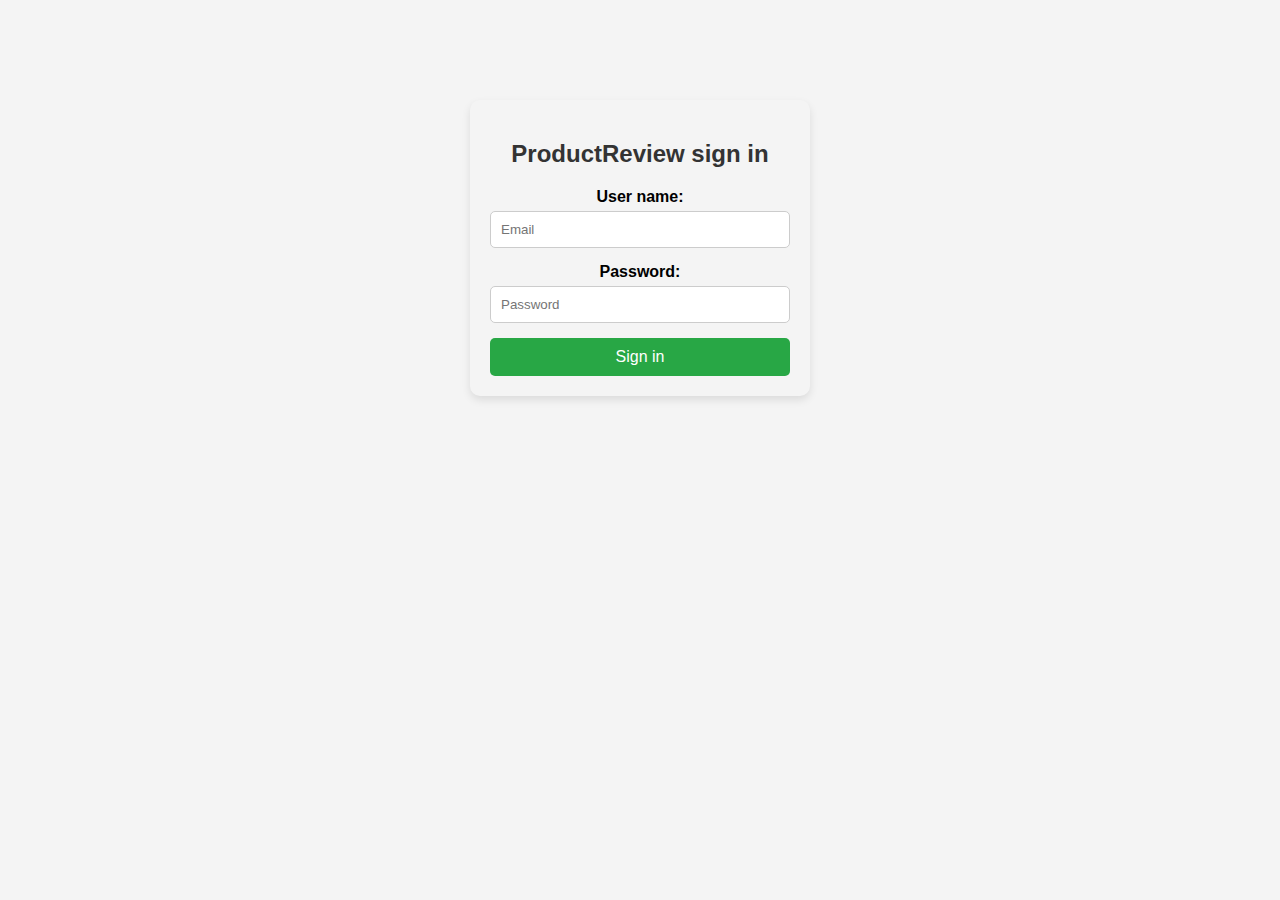
==== index.html @ f43c27fb "Init commit" ====
<!DOCTYPE html>
<html lang="en">
<head>
    <meta charset="UTF-8">
    <title>ProductReview login</title>
    <link rel="stylesheet" href="./CSS/index.css">
</head>
<body>

    <div class="login-container">
        <h2>ProductReview sign in</h2>

        <label for="username">User name:</label>
        <input type="text" id="username" name="username" placeholder="Email">

        <label for="password">Password:</label>
        <input type="password" id="password" name="password" placeholder="Password">

        <button id="login-button">Sign in</button>
    </div>

    <script src="./JS/index.js"></script>
</body>
</html>
---- CSS/index.css ----
body {
    font-family: Arial, sans-serif;
    background-color: #f4f4f4;
    margin: 0;
    padding: 0;
}

.login-container {
    width: 300px;
    margin: 100px auto;
    padding: 20px;
    background-color: #f4f4f4;
    border-radius: 10px;
    box-shadow: 0 4px 8px rgba(0, 0, 0, 0.1);
    text-align: center;
}

.login-container h2 {
    margin-bottom: 20px;
    color: #333;
}

.login-container label {
    display: block;
    margin-bottom: 5px;
    font-weight: bold;
}

.login-container input {
    width: 100%;
    padding: 10px;
    margin-bottom: 15px;
    border: 1px solid #ccc;
    border-radius: 5px;
    box-sizing: border-box;
}

/* Reuse "Pirkti bilietą" button style */
#login-button {
    width: 100%;
    padding: 10px;
    background-color: #28a745;
    color: white;
    border: none;
    border-radius: 5px;
    cursor: pointer;
    font-size: 1em;
    transition: background-color 0.3s ease;
}

#login-button:hover {
    background-color: #1a5327;
}
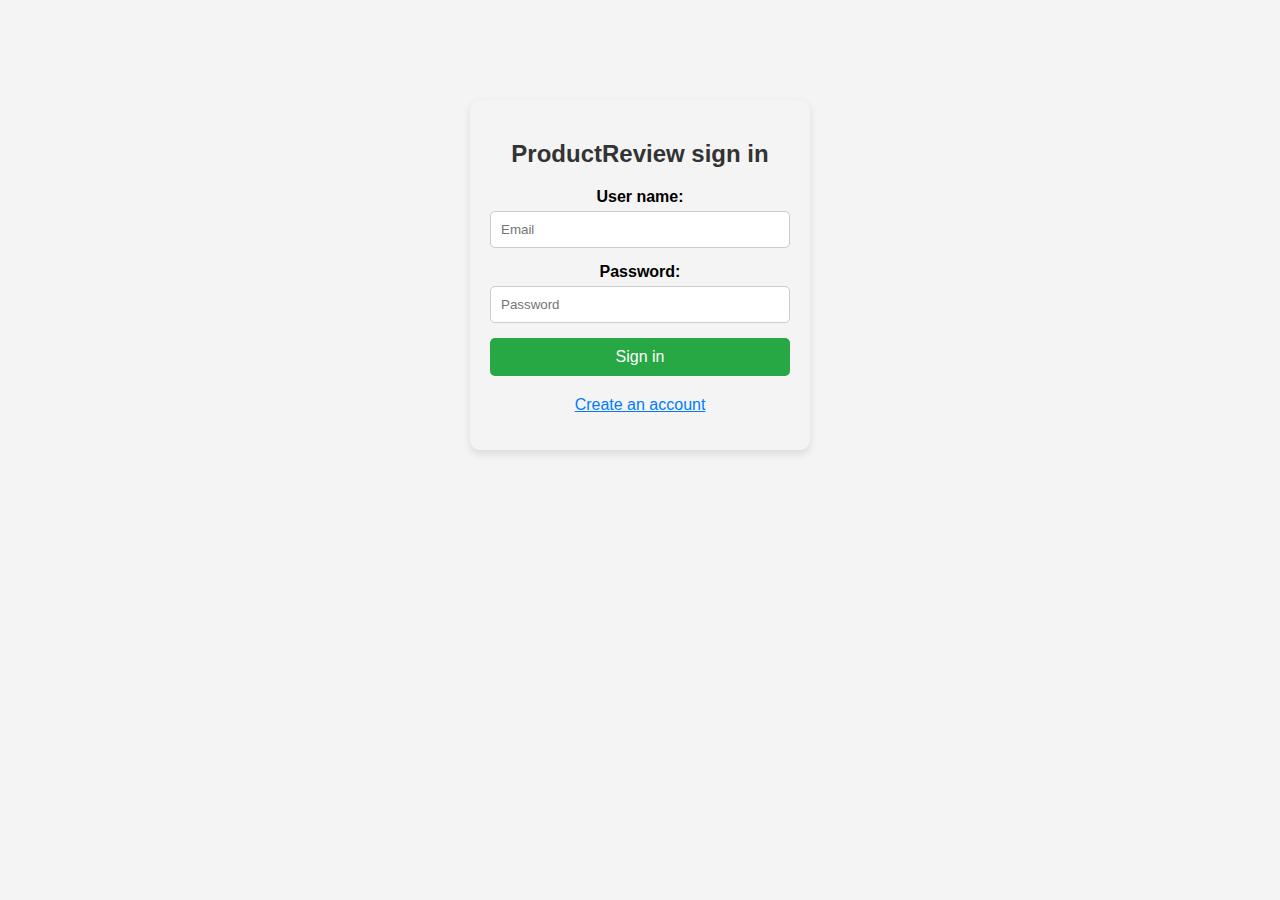
==== commit 29c55b79: "Added my-reviews" ====
--- a/index.html
+++ b/index.html
@@ -17,6 +17,28 @@
         <input type="password" id="password" name="password" placeholder="Password">
 
         <button id="login-button">Sign in</button>
+        <p class="create-account" id="create-account-link">Create an account</p>
+    </div>
+
+    <div class="register-container" id="register-container" style="display: none;">
+        <h2>Create an Account</h2>
+
+        <label for="fullname">Full Name:</label>
+        <input type="text" id="fullname" name="fullname" placeholder="Full Name" required>
+
+        <label for="register-email">Email:</label>
+        <input type="email" id="register-email" name="register-email" placeholder="Email" required>
+
+        <label for="register-password">Password:</label>
+        <input type="password" id="register-password" name="register-password" placeholder="Password" required>
+        
+        <label for="accept-news">
+            <input type="checkbox" id="accept-news" name="accept-news"> I accept to receive newsletters
+        </label>
+
+        <button id="create-button">Create Account</button>
+        
+        <button id="cancel-button">Cancel</button>
     </div>
 
     <script src="./JS/index.js"></script>
--- a/CSS/index.css
+++ b/CSS/index.css
@@ -5,7 +5,7 @@
     padding: 0;
 }
 
-.login-container {
+.login-container, .register-container {
     width: 300px;
     margin: 100px auto;
     padding: 20px;
@@ -20,13 +20,13 @@
     color: #333;
 }
 
-.login-container label {
+.login-container label, .register-container label {
     display: block;
     margin-bottom: 5px;
     font-weight: bold;
 }
 
-.login-container input {
+.login-container input, .register-container input {
     width: 100%;
     padding: 10px;
     margin-bottom: 15px;
@@ -35,8 +35,7 @@
     box-sizing: border-box;
 }
 
-/* Reuse "Pirkti bilietą" button style */
-#login-button {
+#login-button, #create-button, #cancel-button {
     width: 100%;
     padding: 10px;
     background-color: #28a745;
@@ -46,8 +45,20 @@
     cursor: pointer;
     font-size: 1em;
     transition: background-color 0.3s ease;
+    margin-bottom: 10px;
 }
 
-#login-button:hover {
+#login-button:hover, #create-button:hover, #cancel-button:hover {
     background-color: #1a5327;
-}+}
+
+.create-account {
+    margin-top: 10px;
+    color: #007bff;
+    cursor: pointer;
+    text-decoration: underline;
+}
+
+.create-account:hover {
+    color: #0056b3;
+}
